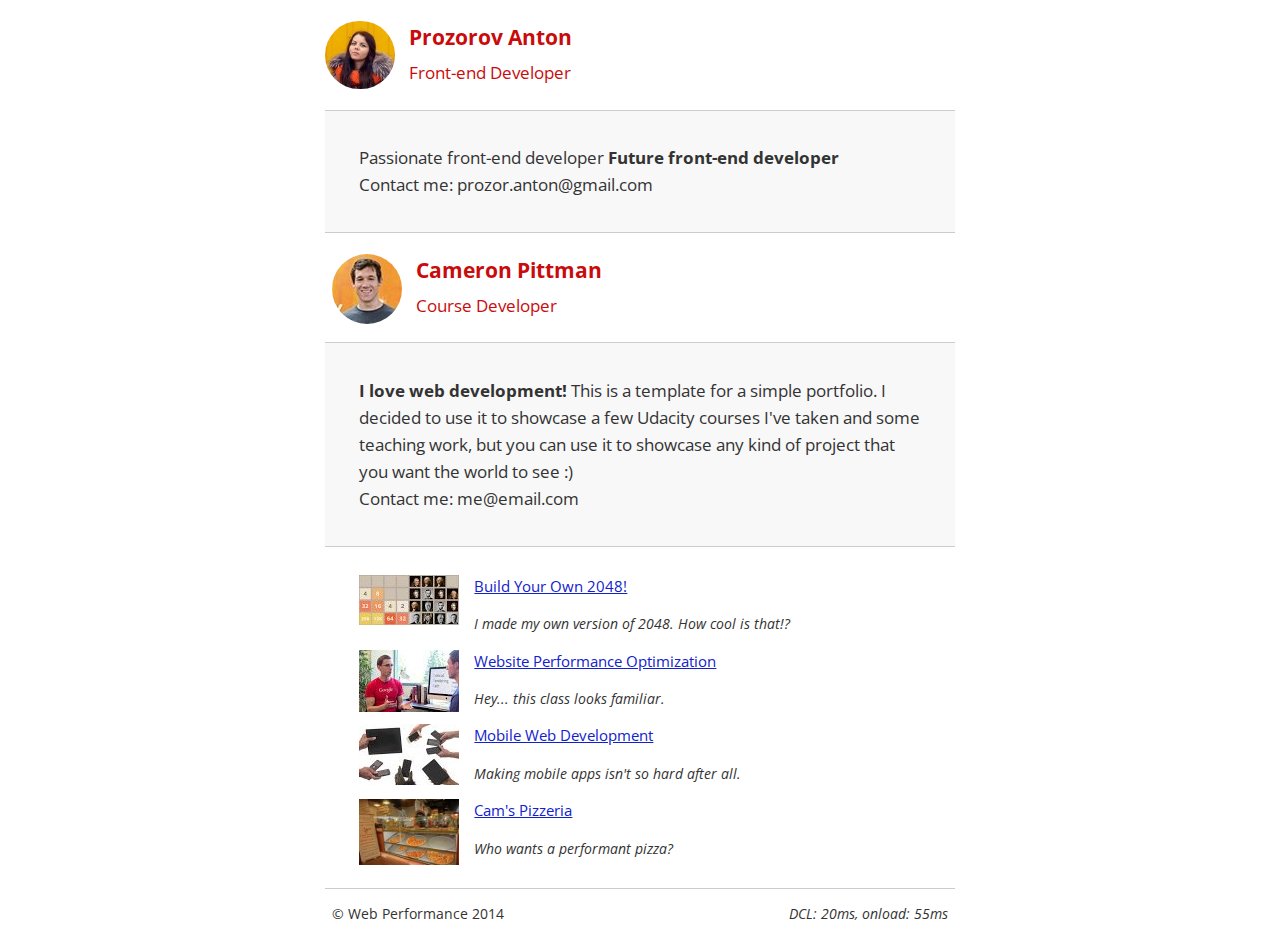
==== index.html @ 08137cee "last" ====
<!DOCTYPE html>
<html lang=en>
<head>
	<meta charset=utf-8>
	<meta name=viewport content="width=device-width, initial-scale=1">
	<meta name=description content=" FILL ME IN ">
	<meta name=author content=" FILL ME IN ">
	<title>Cameron Pittman: Portfolio</title>
</head>
<body>
	<header>
		<a href=/><img src=img/my.jpg style="width:70px"></a>
		<p>Prozorov Anton<br><span>Front-end Developer</span></p>
	</header>
	<div class=container>
		<div class=hero>
			Passionate front-end developer <strong>Future front-end developer</strong><br> Contact me: prozor.anton@gmail.com
		</div>
		<header>
			<a href=/><img src=img/profilepic.jpg></a>
			<p>Cameron Pittman<br><span>Course Developer</span></p>
		</header>
		<div class=container>
			<div class=hero>
				<strong>I love web development!</strong> This is a template for a simple portfolio. I decided to use it to showcase a few Udacity courses I've taken and some teaching work, but you can use it to showcase any kind of project that you want the world to see :) <br> Contact me: me@email.com
			</div>
			<div class=content>
				<ul>
					<li>
						<img src=img/2048.jpg>
						<a href=project-2048.html>Build Your Own 2048!</a>
						<p>I made my own version of 2048. How cool is that!?</p>
					</li>
					<li>
						<img src=img/curses.jpg>
						<a href=project-webperf.html>Website Performance Optimization</a>
						<p>Hey... this class looks familiar.</p>
					</li>
					<li>
						<img src=img/mobile.jpg>
						<a href=project-mobile.html>Mobile Web Development</a>
						<p>Making mobile apps isn't so hard after all.</p>
					</li>
					<li>
						<img style=width:100px src=views/images/pizzeria-min.jpg>
						<a href=views/pizza.html>Cam's Pizzeria</a>
						<p>Who wants a performant pizza?</p>
					</li>
				</ul>
			</div>
			<footer>
				<p>&copy; Web Performance 2014 <span id=crp-stats></span></p>
			</footer>
		</div>
		<link href="//fonts.googleapis.com/css?family=Open+Sans:400,700" rel=stylesheet>
		<link href=css/style.css rel=stylesheet>
		<link href=css/print.css rel=stylesheet media=print>
		<script async>(function(a,b){a.GoogleAnalyticsObject=b;a[b]=a[b]||function(){(a[b].q=a[b].q||[]).push(arguments)};a[b].l=1*new Date()})(window,"ga");ga("create","UA-XXXX-Y");ga("send","pageview");</script>
		<script async src=http://www.google-analytics.com/analytics.js></script>
		<script async src=js/perfmatters.js></script>
	</body>
	</html>
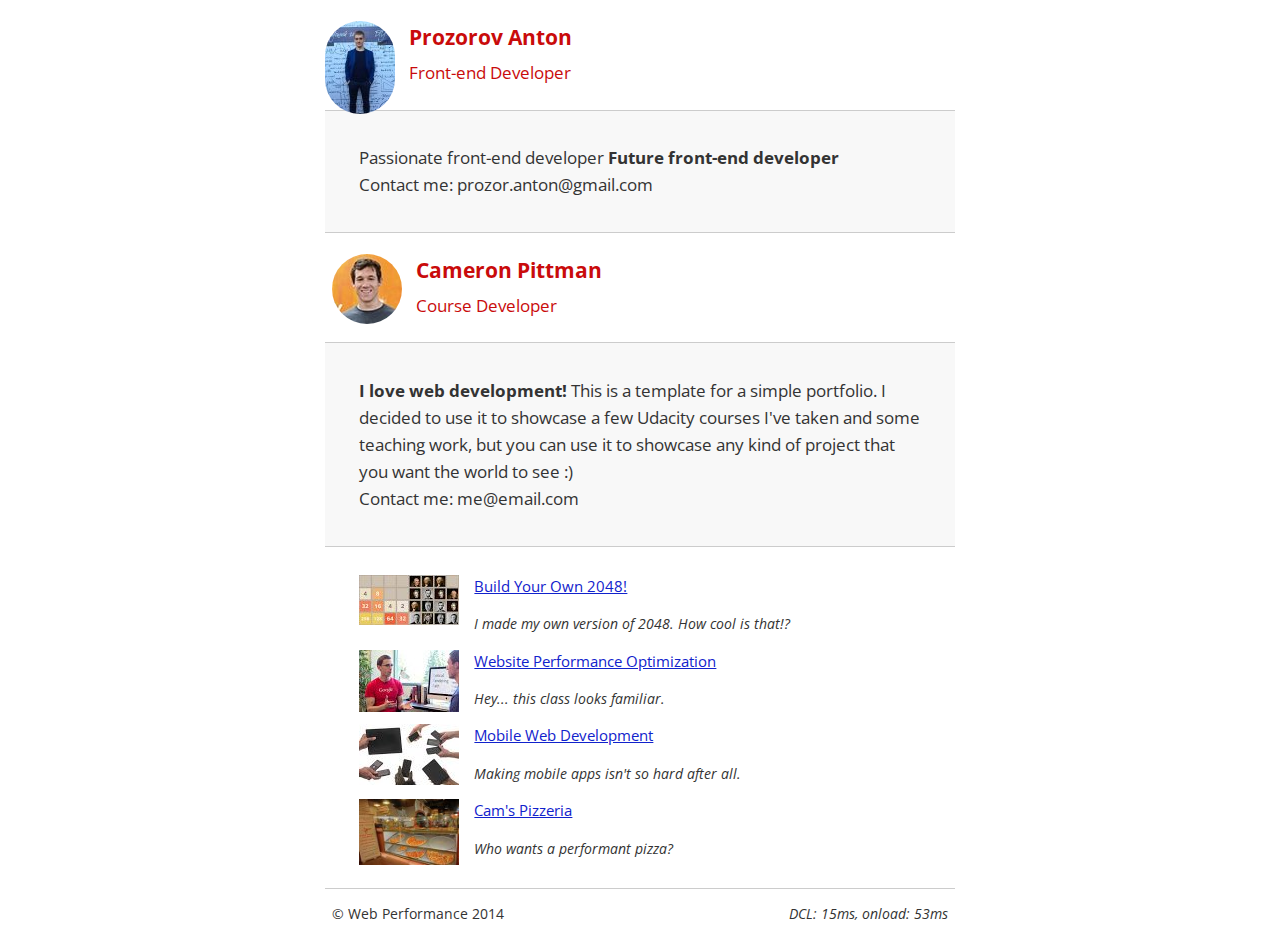
==== commit 84eabca7: "last1" ====
--- a/index.html
+++ b/index.html
@@ -9,7 +9,7 @@
 </head>
 <body>
 	<header>
-		<a href=/><img src=img/my.jpg style="width:70px"></a>
+		<a href=/><img src=img/pra.jpg style="width:70px"></a>
 		<p>Prozorov Anton<br><span>Front-end Developer</span></p>
 	</header>
 	<div class=container>
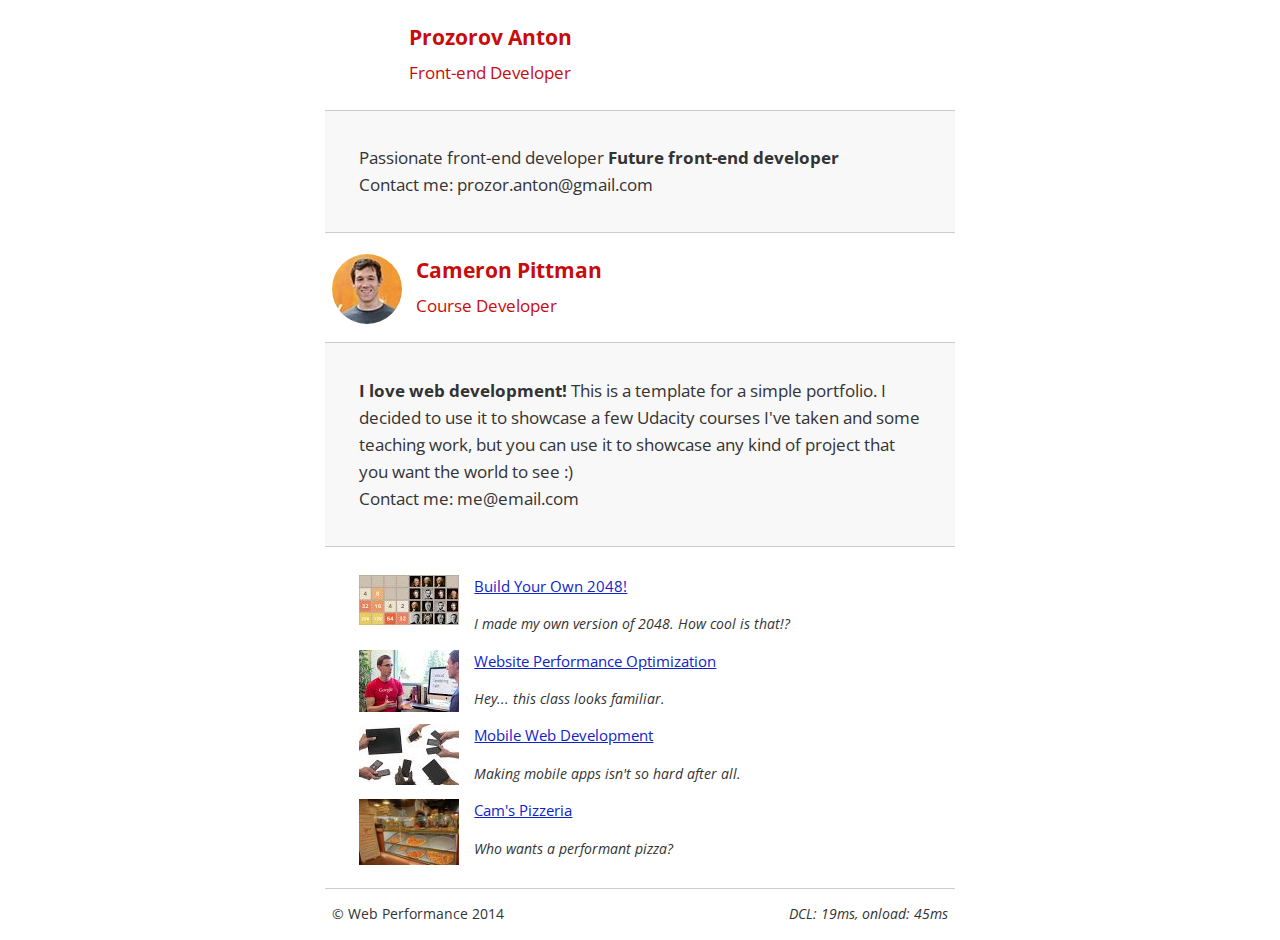
==== commit b5f6397a: "hehe" ====
--- a/index.html
+++ b/index.html
@@ -9,7 +9,7 @@
 </head>
 <body>
 	<header>
-		<a href=/><img src=img/pra.jpg style="width:70px"></a>
+		<!-- <a href=/><img src=img/pra.jpg style="width:70px"></a> -->
 		<p>Prozorov Anton<br><span>Front-end Developer</span></p>
 	</header>
 	<div class=container>
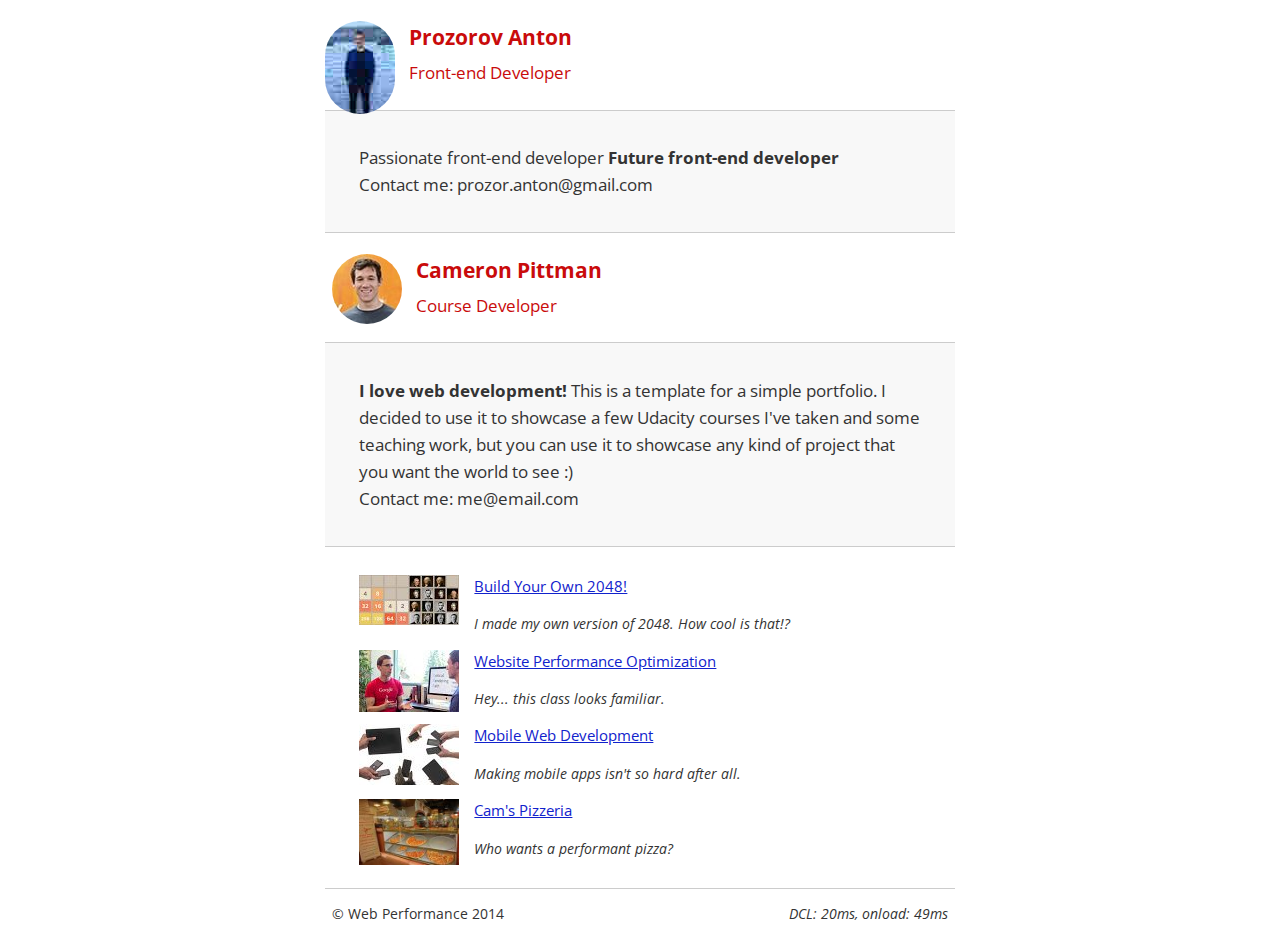
==== commit c66c707d: "la" ====
--- a/index.html
+++ b/index.html
@@ -9,7 +9,7 @@
 </head>
 <body>
 	<header>
-		<!-- <a href=/><img src=img/pra.jpg style="width:70px"></a> -->
+		<a href=/><img src=img/pra.jpg style="width:70px"></a>
 		<p>Prozorov Anton<br><span>Front-end Developer</span></p>
 	</header>
 	<div class=container>
